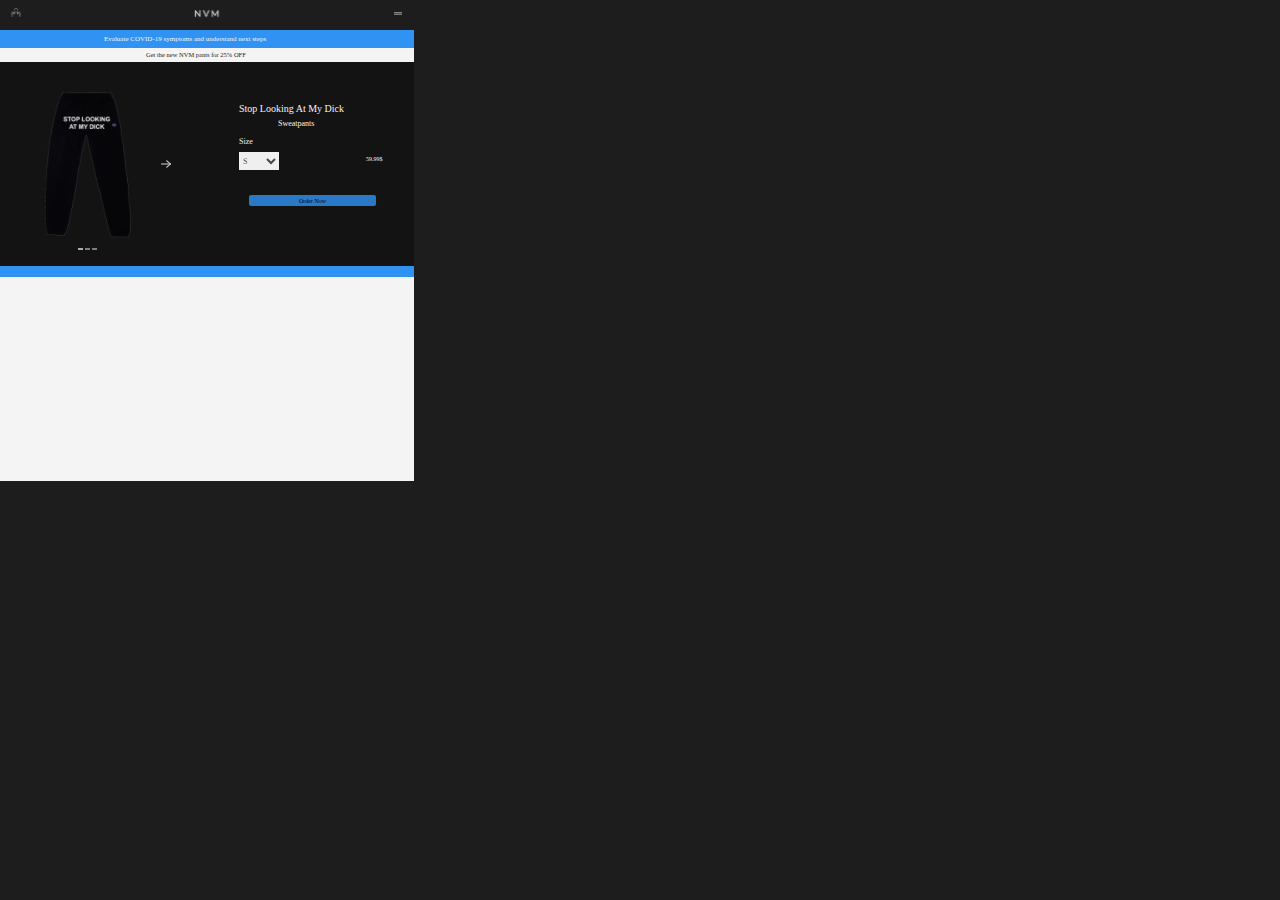
==== html/index.html @ 35974c9f "first commit" ====
<!DOCTYPE html>
<html lang="en">
<head>
    <meta charset="UTF-8">
    <meta name="viewport" content="width=device-width, initial-scale=1.0">
    <title>5</title>
    <link rel="stylesheet" href="../css/style.css">
</head>
<body>
    <span class="container">
        <nav id="navbar-bag">
            <a href=""></a>
        </nav>
    </span>

    <span class="container">
        <nav id="navbar-logo">
            <a href=""></a>
        </nav>
    </span>

    <span class="container">
        <nav id="navbar-hamburger">
            <a href=""></a>
        </nav>
    </span>

    <span class="container">
        <header id="blue-line-1">

        </header>

        <span class="container">
            <header id="blue-line-1-text">
                <p>Evaluate COVID‑19 symptoms and understand next steps</p>
            </header>
        </span>
    </span>

    <span class="container">
        <header id="white-line">

        </header>

        <span class="container">
            <header id="white-line-text">
                <p>Get the new NVM pants for 25% OFF</p>
            </header>
        </span>
    </span>
    
    <span class="container">
        <section id="dark-section">

        </section>
    </span>

    <span class="container">
        <section id="pants-img">

        </section>

        <span class="container">
            <section id="arrow">

            </section>
        </span>
        
        <span class="container-btn">
            <section id="btn-1">

            </section>

            <section id="btn-2">

            </section>
            
            <section id="btn-3">

            </section>
        </span>
    </span>

    <span class="container">
        <section id="stop-looking-at-my-dick">
            <p>Stop Looking At My Dick</p>
        </section>

        <span class="container">
            <section id="sweatpants">
                <p>Sweatpants</p>
            </section>
        </span>

        <span class="container">
            <section id="size">
                <p>Size</p>
            </section>

            <section id="size-selector">
                <select name="" id="">
                    <option value="">S</option>

                    <option value="">M</option>

                    <option value="">L</option>

                </select>
            </section>
        </span>

        <span class="container">
            <section id="price">
                <p>59.99$</p>
            </section>
        </span>
        
        <span class="container">
            <a href=""><button id="order-now">Order Now</button></a>
        </span>
    </span>

    <span class="container">
        <section id="blue-line-2">

        </section>
    </span>

    <span class="container">
        <section id="white-section">
            
        </section>
    </span>

</body>
</html>
---- css/style.css ----
* {
    padding: 0px;
    margin: 0px;
}

body {
    background-color: #1d1d1d;
}

#navbar-bag a {
    background-image: url(../images/navbar-bag.png);
    width: 15.12px;
    height: 9.07px;
    position: absolute;
    left: 7.88px;
    top: 8px;
    transition: 0.7s;
    opacity: 80%;
}

#navbar-bag a:hover {
    opacity: 100%;
}

#navbar-logo a {
    background-image: url(../images/navbar-logo.png);
    width: 26.83px;
    height: 9.93px;
    position: absolute;
    left: 194.17px;
    top: 9px;
    transition: 0.7s;
    opacity: 80%;
}

#navbar-logo a:hover {
    opacity: 100%;
}

#navbar-hamburger a {
    background-image: url(../images/navbar-hamburger.png);
    width: 8.45px;
    height: 2.79px;
    position: absolute;
    left: 394px;
    top: 12px;
    transition: 0.7s;
    opacity: 80%;
}

#navbar-hamburger a:hover {
    opacity: 100%;
}

#blue-line-1 {
    background-image: url(../images/blue-line-1.png);
    width: 414px;
    height: 18px;
    position: absolute;
    left: 0px;
    top: 30px;
}

#blue-line-1-text {
    color: #f4f4f4;
    font-family: 'Montserrat SemiBold';
    font-size: 7px;
    position: absolute;
    left: 104px;
    top: 35px;
}

#white-line {
    background-image: url(../images/white-line.png);
    width: 414px;
    height: 14px;
    position: absolute;
    left: 0px;
    top: 48px;
}

#white-line-text {
    color: #1d1d1d;
    font-family: 'Montserrat SemiBold';
    font-size: 6.5px;
    position: absolute;
    left: 146px;
    top: 51px;
}

#dark-section {
    background-image: url(../images/dark-section.png);
    width: 414px;
    height: 204px;
    position: absolute;
    left: 0px;
    top: 62px;
}

#pants-img {
    background-image: url(../images/pants-img.png);
    width: 155px;
    height: 155px;
    position: absolute;
    left: 10px;
    top: 87px;
}
    

    /*insert zoom animation when cursor hovers onto pants-img*/


#arrow {
    background-image: url(../images/arrow.png);
    width: 10.5px;
    height: 10px;
    background-repeat: no-repeat;
    position: absolute;
    left: 161px;
    top: 160px;
    cursor: pointer;
    opacity: 80%;
    transition: 0.7s;
}

#arrow:hover {
    opacity: 100%;
}

#btn-1 {
    background-image: url(../images/btn-1.png);
    width: 5px;
    height: 2px;
    position: absolute;
    left: 78px;
    top: 248px;
    opacity: 80%;
    transition: 0.7s;
}

#btn-1:hover {
    opacity: 100%;
}

#btn-2 {
    background-image: url(../images/btn-2.png);
    width: 5px;
    height: 2px;
    position: absolute;
    left: 85px;
    top: 248px;
    opacity: 80%;
    transition: 0.7s;
}

#btn-2:hover {
    opacity: 100%;
}

#btn-3 {
    background-image: url(../images/btn-3.png);
    width: 5px;
    height: 2px;
    position: absolute;
    left: 92px;
    top: 248px;
    opacity: 80%;
    transition: 0.7s;
}


#btn-3:hover {
    opacity: 100%;
}

.container-btn {
    cursor: pointer;
}

#stop-looking-at-my-dick {
    color: #f4f4f4;
    font-family: 'Montserrat SemiBold';
    font-size: 10px;
    position: absolute;
    left: 239px;
    top: 103px;
}

#sweatpants {
    color: #f4f4f4;
    font-family: 'Montserrat SemiBold';
    font-size: 8px;
    position: absolute;
    left: 278px;
    top: 119px;
}

#size {
    font-family: 'Montserrat SemiBold';
    color: #f4f4f4;
    font-size: 8px;
    position: absolute;
    left: 239px;
    top: 137px;
}

#size-selector select {
    position: absolute;
    left: 239px;
    top: 152px;
    width: 40px;
    height: 18px;
    color: rgba(29, 29, 29, 80%);
    font-family: 'Montserrat SemiBold';
    font-size: 8px;
    border: none;
}

#price {
    color: #f4f4f4;
    font-family: 'Montserrat SemiBold';
    font-size: 6px;
    position: absolute;
    left: 366px;
    top: 156px;
}

#order-now {
    background-color: #3093f3;
    width: 127px;
    height: 11px;
    border-radius: 2px;
    border: none;
    position: absolute;
    left: 249px;
    top: 195px;
    font-family: 'Montserrat SemiBold';
    font-size: 6px;
    cursor: pointer;
    opacity: 80%;
    transition: 0.7s;
}

#blue-line-2 {
    background-image: url(../images/blue-line-2.png);
    width: 414px;
    height: 13px;
    position: absolute;
    left: 0px;
    top: 266px;
}

#white-section {
    background-image: url(../images/white-section.png);
    width: 414px;
    height: 204px;
    position: absolute;
    left: 0px;
    top: 277px;
}
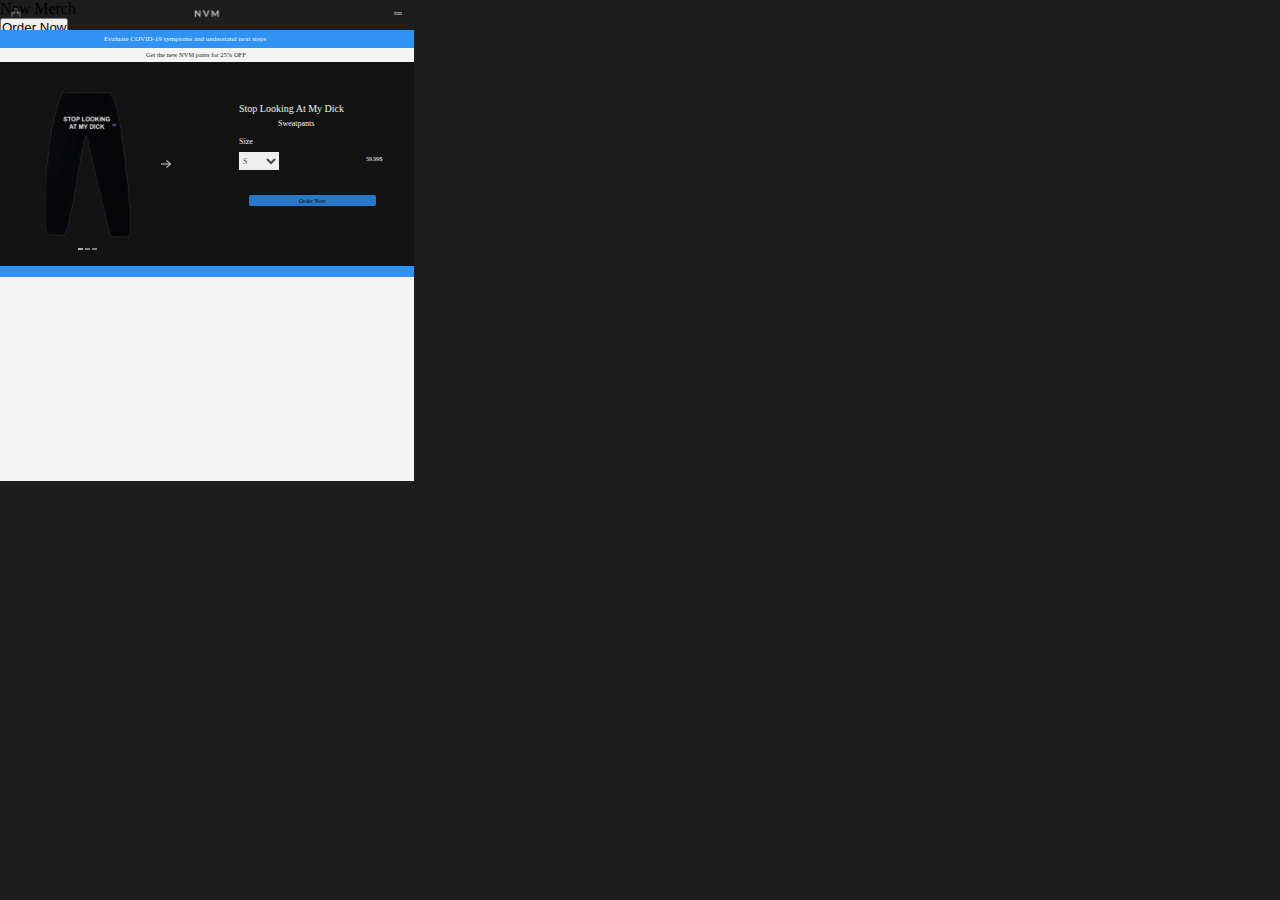
==== commit c4291213: "added summary shop" ====
--- a/html/index.html
+++ b/html/index.html
@@ -128,9 +128,56 @@
 
     <span class="container">
         <section id="white-section">
+
+        </section>
+    </span>
+
+    <span class="container">
+        <section id="new-merch-text">
+            <p>New Merch</p>
+        </section>
+    </span>
+
+    <span class="container">
+        <section id="pants-img-2">
+
+        </section>
+    </span>
+
+    <span class="container">
+        <section id="pants-btn-1">
+            <button>Order Now</button>
+        </section>
+    </span>
+
+    <span class="container">
+        <section id="hoodie-1-img">
+
+        </section>
+    </span>
+
+    <span class="container">
+        <section id="hoodie-btn-1">
+            <button>Order Now</button>
+        </section>
+    </span>
+
+    <span class="container">
+        <section id="pants-img-3">
+
+        </section>
+    </span>
+
+    <span class="container">
+        <section id="pants-btn-2">
+            <button>Order Now</button>
+        </section>
+    </span>
+
+    <span class="container">
+        <section id="blue-line-3">
             
         </section>
     </span>
-
 </body>
 </html>--- a/css/style.css
+++ b/css/style.css
@@ -107,7 +107,7 @@
 }
     
 
-    /*insert zoom animation when cursor hovers onto pants-img*/
+    /*add zoom animation when cursor hovers onto pants-img*/
 
 
 #arrow {
